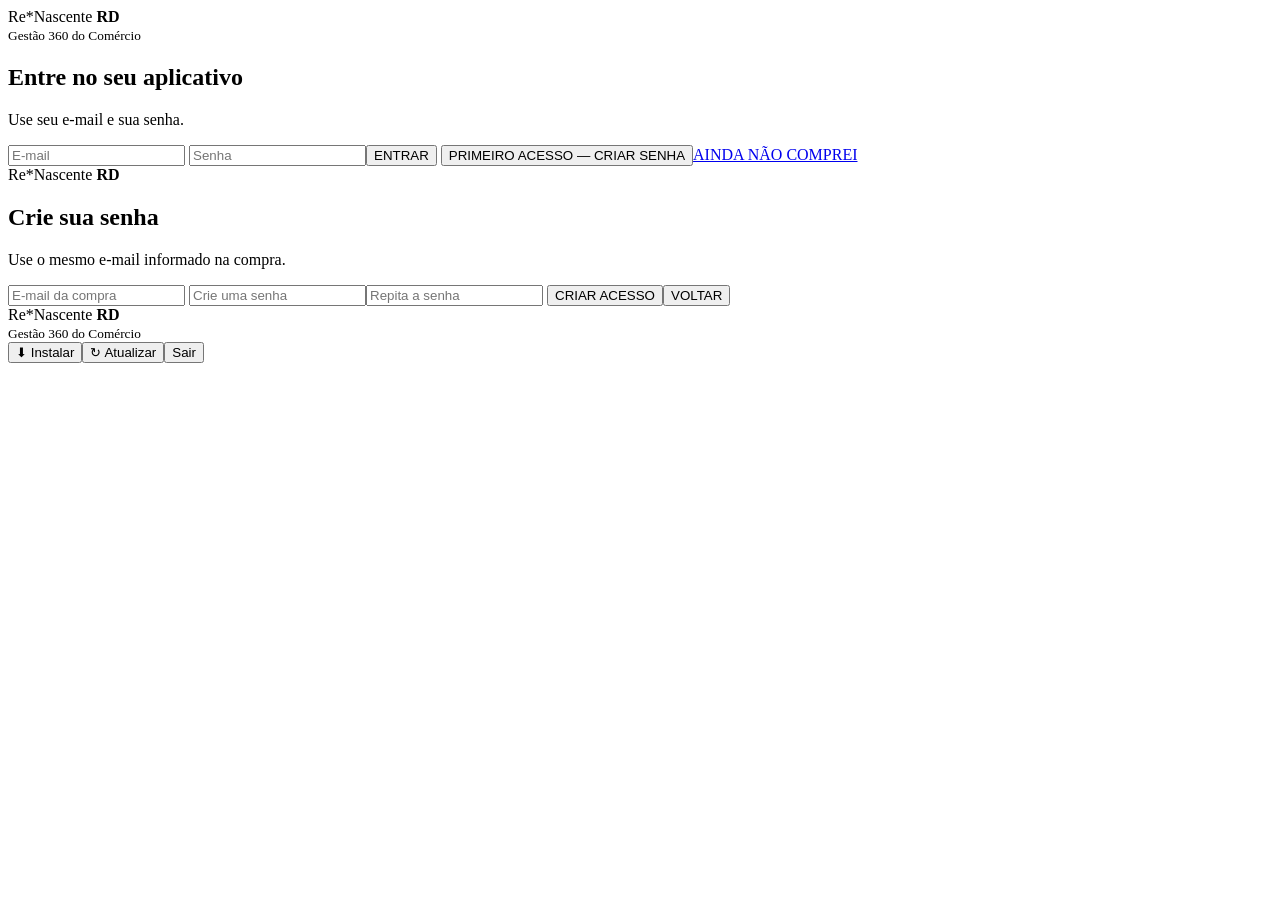
==== gestao360-app/index.html @ d1aceccb "Cria PWA Gestão 360 com login e instalação" ====
<!doctype html><html lang="pt-BR"><head>
<meta charset="utf-8"><meta name="viewport" content="width=device-width,initial-scale=1,viewport-fit=cover">
<meta name="theme-color" content="#4f46e5"><meta name="apple-mobile-web-app-capable" content="yes">
<meta name="apple-mobile-web-app-title" content="Gestão 360"><link rel="manifest" href="./manifest.webmanifest">
<link rel="icon" href="./icon.svg"><link rel="stylesheet" href="./style.css"><title>Gestão 360 do Comércio</title></head><body>
<section id="authGate" class="gate"><div class="gatecard"><div class="brand">Re*Nascente <b>RD</b></div><small>Gestão 360 do Comércio</small>
<h1>Entre no seu aplicativo</h1><p>Use seu e-mail e sua senha.</p><input id="loginEmail" type="email" placeholder="E-mail">
<input id="loginPassword" type="password" placeholder="Senha"><button class="primary" onclick="signIn()">ENTRAR</button>
<button onclick="showSignup()">PRIMEIRO ACESSO — CRIAR SENHA</button><a class="buy" href="https://pay.kiwify.com.br/CUnAMR0" target="_blank">AINDA NÃO COMPREI</a>
<div id="authStatus" class="status"></div></div></section>
<section id="signupGate" class="gate hidden"><div class="gatecard"><div class="brand">Re*Nascente <b>RD</b></div><h1>Crie sua senha</h1>
<p>Use o mesmo e-mail informado na compra.</p><input id="signupEmail" type="email" placeholder="E-mail da compra">
<input id="signupPassword" type="password" placeholder="Crie uma senha"><input id="signupPassword2" type="password" placeholder="Repita a senha">
<button class="primary" onclick="signUp()">CRIAR ACESSO</button><button onclick="showLogin()">VOLTAR</button><div id="signupStatus" class="status"></div></div></section>
<section id="app" class="hidden"><header><div><div class="brand">Re*Nascente <b>RD</b></div><small>Gestão 360 do Comércio</small></div>
<div class="headerActions"><button id="installBtn" class="primary" onclick="installApp()">⬇ Instalar</button><button onclick="forceUpdate()">↻ Atualizar</button><button onclick="signOut()">Sair</button></div></header>
<nav id="nav"></nav><main id="content"></main></section>
<script src="./core.js"></script><script src="./finance.js"></script><script src="./modules.js"></script><script src="./reports.js"></script><script src="./app.js"></script>
</body></html>
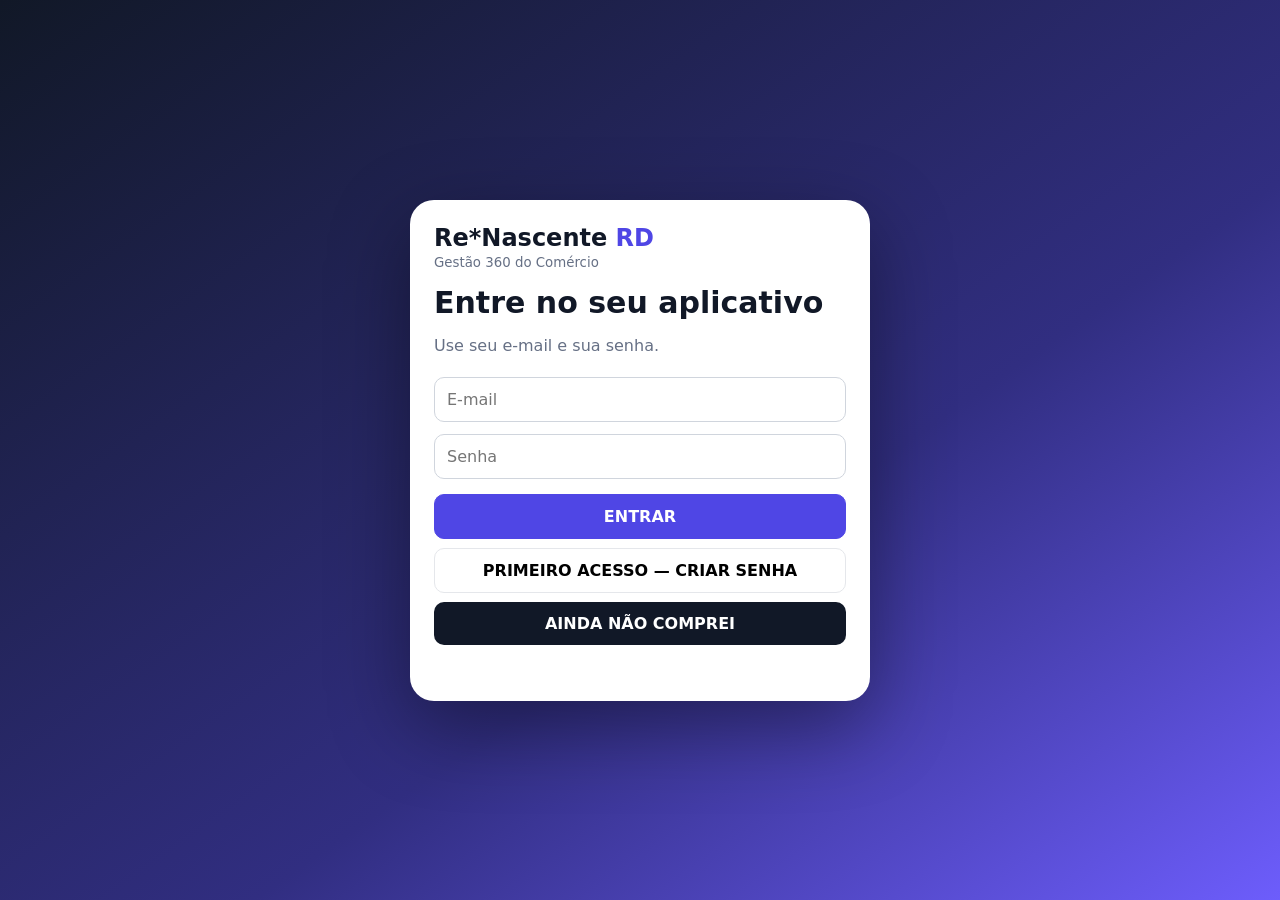
==== commit ab865124: "Carregar Central Fiscal Nacional atualizada" ====
--- a/gestao360-app/index.html
+++ b/gestao360-app/index.html
@@ -15,5 +15,5 @@
 <section id="app" class="hidden"><header><div><div class="brand">Re*Nascente <b>RD</b></div><small>Gestão 360 do Comércio</small></div>
 <div class="headerActions"><button id="installBtn" class="primary" onclick="installApp()">⬇ Instalar</button><button onclick="forceUpdate()">↻ Atualizar</button><button onclick="signOut()">Sair</button></div></header>
 <nav id="nav"></nav><main id="content"></main></section>
-<script src="./core.js"></script><script src="./finance.js"></script><script src="./modules.js"></script><script src="./reports.js"></script><script src="./app.js"></script>
+<script src="./core.js"></script><script src="./finance.js"></script><script src="./modules.js"></script><script src="./fiscal-v2.js"></script><script src="./reports.js"></script><script src="./app.js"></script>
 </body></html>
--- a/gestao360-app/style.css
+++ b/gestao360-app/style.css
@@ -0,0 +1,14 @@
+*{box-sizing:border-box}body{margin:0;font-family:Inter,system-ui,-apple-system,Segoe UI,Arial,sans-serif;background:#f6f7fb;color:#111827}
+button,input,select,textarea{font:inherit}button{cursor:pointer;border:1px solid #e5e7eb;background:#fff;border-radius:10px;padding:10px 12px;font-weight:700}
+.primary{background:#4f46e5;color:#fff;border-color:#4f46e5}.hidden{display:none!important}.gate{min-height:100dvh;display:grid;place-items:center;padding:20px;background:linear-gradient(145deg,#111827,#312e81 60%,#6d5dfc)}
+.gatecard{width:min(100%,460px);background:#fff;border-radius:24px;padding:24px;box-shadow:0 25px 80px #0006}.brand{font-size:24px;font-weight:900}.brand b{color:#4f46e5}.gatecard h1{font-size:30px;margin:14px 0 8px}.gatecard p,.status,small{color:#667085}.gatecard input{width:100%;padding:12px;border:1px solid #d0d5dd;border-radius:10px;margin:6px 0}.gatecard button,.buy{width:100%;display:block;text-align:center;margin-top:9px;padding:12px;border-radius:10px;text-decoration:none}.buy{background:#111827;color:#fff;font-weight:800}.status{min-height:22px;margin-top:10px;font-size:13px}
+header{position:sticky;top:0;z-index:30;background:#fff;border-bottom:1px solid #e5e7eb;padding:12px 18px;display:flex;justify-content:space-between;gap:12px;align-items:center}.headerActions{display:flex;gap:7px;flex-wrap:wrap;justify-content:flex-end}
+nav{position:sticky;top:69px;z-index:25;background:#fff;border-bottom:1px solid #e5e7eb;padding:8px 16px;display:flex;gap:6px;overflow:auto}nav button.active{background:#111827;color:#fff}main{max-width:1180px;margin:auto;padding:18px 16px 60px}
+.grid{display:grid;grid-template-columns:repeat(12,1fr);gap:12px}.card{background:#fff;border:1px solid #e5e7eb;border-radius:15px;padding:16px}.s3{grid-column:span 3}.s4{grid-column:span 4}.s6{grid-column:span 6}.s12{grid-column:span 12}
+.metric{font-size:25px;font-weight:900;margin-top:5px}.muted{color:#667085;font-size:13px}.ok{color:#147a43}.bad{color:#b42318}.warn{color:#9a6700}.title{font-size:18px;font-weight:850;margin:0 0 12px}
+.row{display:grid;grid-template-columns:repeat(12,1fr);gap:9px}.f2{grid-column:span 2}.f3{grid-column:span 3}.f4{grid-column:span 4}.f6{grid-column:span 6}.f8{grid-column:span 8}.f12{grid-column:span 12}
+label{display:block;font-size:12px;color:#667085;margin-bottom:5px}input,select,textarea{width:100%;border:1px solid #d0d5dd;border-radius:9px;padding:10px;background:#fff}textarea{min-height:85px}
+table{width:100%;border-collapse:collapse;font-size:13px}th,td{text-align:left;border-bottom:1px solid #e5e7eb;padding:9px 7px}.scroll{overflow:auto}.hint{background:#f8fafc;border:1px dashed #d0d5dd;border-radius:10px;padding:11px;color:#475467;font-size:13px}.toolbar{display:flex;gap:7px;flex-wrap:wrap}
+.pill{display:inline-block;padding:4px 7px;border-radius:999px;background:#f2f4f7;font-size:11px;font-weight:800}.progress{height:9px;background:#eee;border-radius:999px;overflow:hidden}.progress i{display:block;height:100%;background:#4f46e5}
+@media(max-width:760px){.s3,.s4,.s6{grid-column:span 12}.f2,.f3,.f4,.f6,.f8{grid-column:span 12}header{align-items:flex-start}.headerActions button{padding:8px}nav{top:83px}.brand{font-size:20px}}
+@media print{header,nav,.noPrint{display:none!important}main{padding:0}.card{box-shadow:none;border:0}}
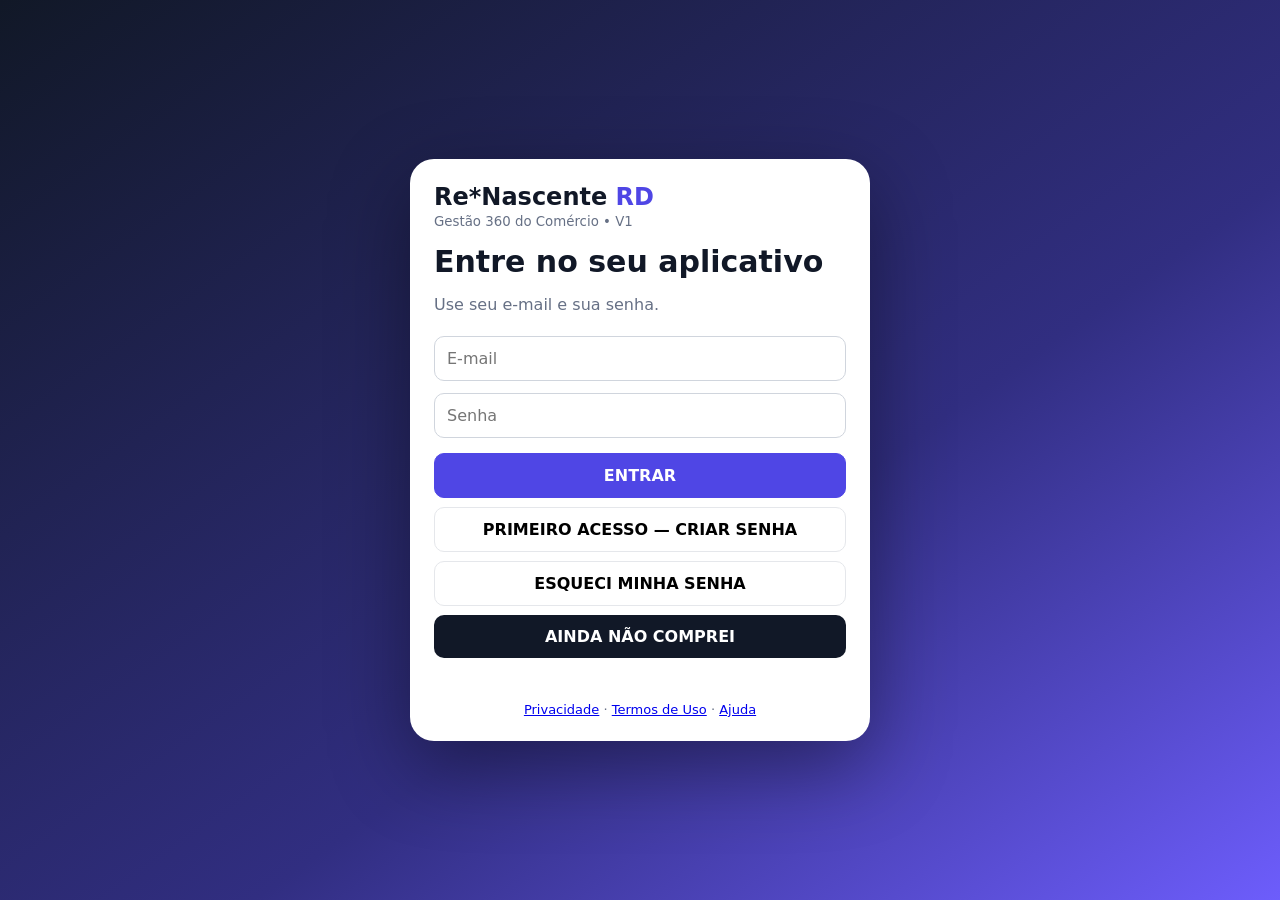
==== commit eeccfdec: "Fechar Gestão 360 V1 para venda" ====
--- a/gestao360-app/index.html
+++ b/gestao360-app/index.html
@@ -3,17 +3,17 @@
 <meta name="theme-color" content="#4f46e5"><meta name="apple-mobile-web-app-capable" content="yes">
 <meta name="apple-mobile-web-app-title" content="Gestão 360"><link rel="manifest" href="./manifest.webmanifest">
 <link rel="icon" href="./icon.svg"><link rel="stylesheet" href="./style.css"><title>Gestão 360 do Comércio</title></head><body>
-<section id="authGate" class="gate"><div class="gatecard"><div class="brand">Re*Nascente <b>RD</b></div><small>Gestão 360 do Comércio</small>
+<section id="authGate" class="gate"><div class="gatecard"><div class="brand">Re*Nascente <b>RD</b></div><small>Gestão 360 do Comércio • V1</small>
 <h1>Entre no seu aplicativo</h1><p>Use seu e-mail e sua senha.</p><input id="loginEmail" type="email" placeholder="E-mail">
 <input id="loginPassword" type="password" placeholder="Senha"><button class="primary" onclick="signIn()">ENTRAR</button>
-<button onclick="showSignup()">PRIMEIRO ACESSO — CRIAR SENHA</button><a class="buy" href="https://pay.kiwify.com.br/CUnAMR0" target="_blank">AINDA NÃO COMPREI</a>
-<div id="authStatus" class="status"></div></div></section>
+<button onclick="showSignup()">PRIMEIRO ACESSO — CRIAR SENHA</button><button onclick="resetPassword()">ESQUECI MINHA SENHA</button><a class="buy" href="https://pay.kiwify.com.br/CUnAMR0" target="_blank">AINDA NÃO COMPREI</a>
+<div id="authStatus" class="status"></div><div class="muted" style="margin-top:12px;text-align:center"><a href="./privacidade.html" target="_blank">Privacidade</a> · <a href="./termos.html" target="_blank">Termos de Uso</a> · <a href="./ajuda.html" target="_blank">Ajuda</a></div></div></section>
 <section id="signupGate" class="gate hidden"><div class="gatecard"><div class="brand">Re*Nascente <b>RD</b></div><h1>Crie sua senha</h1>
 <p>Use o mesmo e-mail informado na compra.</p><input id="signupEmail" type="email" placeholder="E-mail da compra">
 <input id="signupPassword" type="password" placeholder="Crie uma senha"><input id="signupPassword2" type="password" placeholder="Repita a senha">
 <button class="primary" onclick="signUp()">CRIAR ACESSO</button><button onclick="showLogin()">VOLTAR</button><div id="signupStatus" class="status"></div></div></section>
-<section id="app" class="hidden"><header><div><div class="brand">Re*Nascente <b>RD</b></div><small>Gestão 360 do Comércio</small></div>
+<section id="app" class="hidden"><header><div><div class="brand">Re*Nascente <b>RD</b></div><small>Gestão 360 do Comércio • V1</small></div>
 <div class="headerActions"><button id="installBtn" class="primary" onclick="installApp()">⬇ Instalar</button><button onclick="forceUpdate()">↻ Atualizar</button><button onclick="signOut()">Sair</button></div></header>
-<nav id="nav"></nav><main id="content"></main></section>
+<nav id="nav"></nav><main id="content"></main><footer style="text-align:center;padding:12px 16px 30px;color:#667085;font-size:12px">Gestão 360 do Comércio — Re*Nascente RD · <a href="./privacidade.html" target="_blank">Privacidade</a> · <a href="./termos.html" target="_blank">Termos</a> · <a href="./ajuda.html" target="_blank">Ajuda</a></footer></section>
 <script src="./core.js"></script><script src="./finance.js"></script><script src="./modules.js"></script><script src="./fiscal-v2.js"></script><script src="./reports.js"></script><script src="./app.js"></script>
 </body></html>
